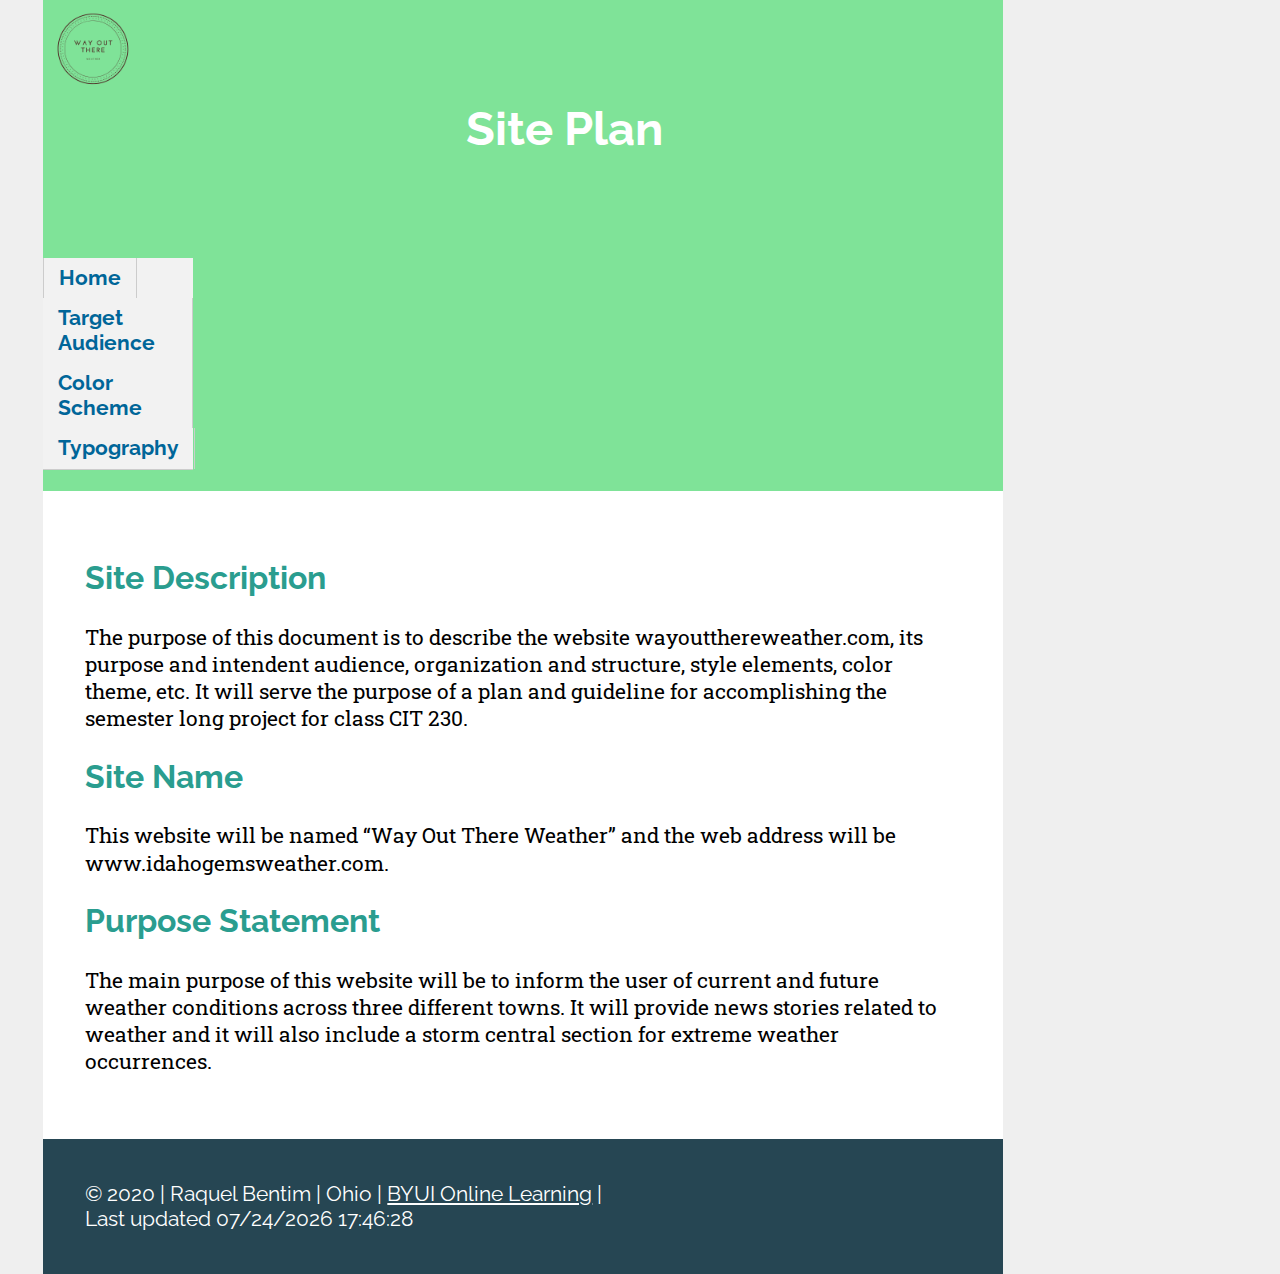
==== lesson 03/index.html @ 1ad6f04a "dssaa" ====
<!DOCTYPE html>
<html lang="en">
<head>
    <meta charset="UTF-8">
    <meta name="viewport" content="width=device-width, initial-scale=1.0">
    <meta http-equiv="X-UA-Compatible" content="ie=edge">
    <link rel="stylesheet" href="css/small.css">
    <link rel="stylesheet" href="css/normalize.css">
    
    <link rel="stylesheet" href="css/medium.css">
    <title>CIT 230 Assignment Portal | Site Plan </title>
</head>
<body>
    
    <header>
        <img src="images/logo.png" alt="Way Out There Weather" class="logo">
        <h1>Site Plan</h1>
        <div id="nav"> 
            <ul>
                <li><a href="index.html">Home</a></li>
                <li><a href="audience.html">Target Audience</a></li>
                <li><a href="colorscheme.html">Color Scheme</a></li>
                <li><a href="typography.html">Typography</a></li>
            </ul>
        </div>
    </header>
    
      
    <main>
        
        <h2>Site Description</h2>
        <p>The purpose of this document is to describe the website wayoutthereweather.com, its purpose and 
        intendent audience, organization and structure, style elements, color theme, etc. It will serve 
        the purpose of a plan and guideline for accomplishing the semester long project for class CIT 230.  
        </p>
            <h2 id="siteName">Site Name</h2>
         
            <p>This website will be named “Way Out There Weather” and the web address will be www.idahogemsweather.com.
            </p>
      
            <h2 id="purpose">Purpose Statement</h2>
            <p>The main purpose of this website will be to inform the user of current and future weather conditions
            across three different towns. It will provide news stories related to weather and it will also include
            a storm central section for extreme weather occurrences.  </p>
     
        
    </main>
    <footer class="headfoot">
        &copy; 2020 | Raquel Bentim | Ohio | <a href="https://www.byui.edu/online">BYUI Online Learning</a> |  <span id="currentdate"></span>
    <script src="js/currentdate.js"></script>
    <br>
    Last updated <span id="lastmodified"></span>
    <script src="js/lastmodified.js"></script>
    </footer>
    
</body>
</html>
---- lesson 03/css/small.css ----
@import url('https://fonts.googleapis.com/css?family=Raleway|Roboto+Slab&display=swap');
body,
main,
footer {
    max-width: 960px;
    margin: 0 auto;
    font-size: 11pt;
    padding: 2em;
}

header {
    background-color: #7FE398;
    /*display: grid;
    grid-template-columns: 100px 1fr;*/
}

.logo {
    float: right;
    width: 100px;
    display: block;
}

main {
    background-color: white;
}

body {
    background-color: #EFEFEF;
    padding-top: 0;
    padding-bottom: 0;
}

h1 {
    font-family: 'Raleway', sans-serif;
    font-size: 1.6em;
    padding: 1.5em;
    text-align: center;
    margin: 0;
    background-color: #7FE398;
    color: white;
}

h2,
h3,
h4,
h5 {
    font-family: 'Raleway', sans-serif;
    color: #2A9D8F;
}

p {
    font-family:'Roboto Slab', serif;
    line-height: 1.7rem;
}

a {
    color: #264653;
}

a:hover {
    color: #96454A;
}

#nav {
	width: 100%;
	float: left;
	margin: 0 0 1em 0;
	padding: 0;
	background-color: #f2f2f2;
	border-bottom: 1px solid #ccc;  }
#nav ul {
	list-style: none;
	width: 100%;
	margin: 0 auto;
	padding: 0; }
#nav li {
	float: left; }
#nav li a {
	display: block;
	padding: 8px 15px;
	text-decoration: none;
	font-weight: bold;
	color: #069;
	border-right: 1px solid #ccc; }
#nav li:first-child a {
	border-left: 1px solid #ccc; }
#nav li a:hover {
	color: #4A1316;
	background-color: #fff; }


ul li,
ol li {
    font-family: 'Raleway', sans-serif;
}

img {
    max-width: 100%;
}

footer {
    background-color: #264653;
    color: white;
    font-family: 'Raleway', sans-serif;
}

footer a {
    color: white;
}

table,
th,
td {
    border: 1px solid black;
    border-collapse: collapse;
}

th,
td {
    padding: 15px;
    text-align: left;
    font-family: 'Raleway', sans-serif;
}

.site-header-sample {
    color: white;
    background-color: #264653;
    font-size: 40pt;
    font-family: 'Bevan', sans-serif;
}

.navigation-sample {
    color: #264653;
    background-color: #E9C46A;
    font-size: 16px;
}

.footer-sample {
    color: white;
    background-color: #264653;
    font-size: 20pt;
}

.heading-sample {
    color: #2A9D8F;
    font-size: 32pt;
    font-family: 'Bevan', sans-serif;
}

.paragraph-sample {
    font-size: 16pt;
}

.rgb {
    font-size: 16pt;
    font-family: 'Raleway', sans-serif;
}
#primary {
    color: #45965A;
}
#secondary01 {
    color: #7FE398;
}
#secondary02 {
    color: #4A1316;
}
#tertiary01 {
    color: #1B4A26;
}
#tertiary02 {
    color: #96454A;
}
---- lesson 03/css/medium.css ----
@media (min-width: 32.5em) {
    body,
    main,
    footer {
        font-size: 16pt;
    }
    nav ul {
        display: flex;
    }
    nav ul li {
        flex: 1 1 100%;
    }
    h1 {
        font-size: 2.2em;
        padding-left: .1em;
    }
    header {
        display: grid;
        grid-template-columns: 150px 1fr;
    }
    .icon {
        align-self: center;
    }
}
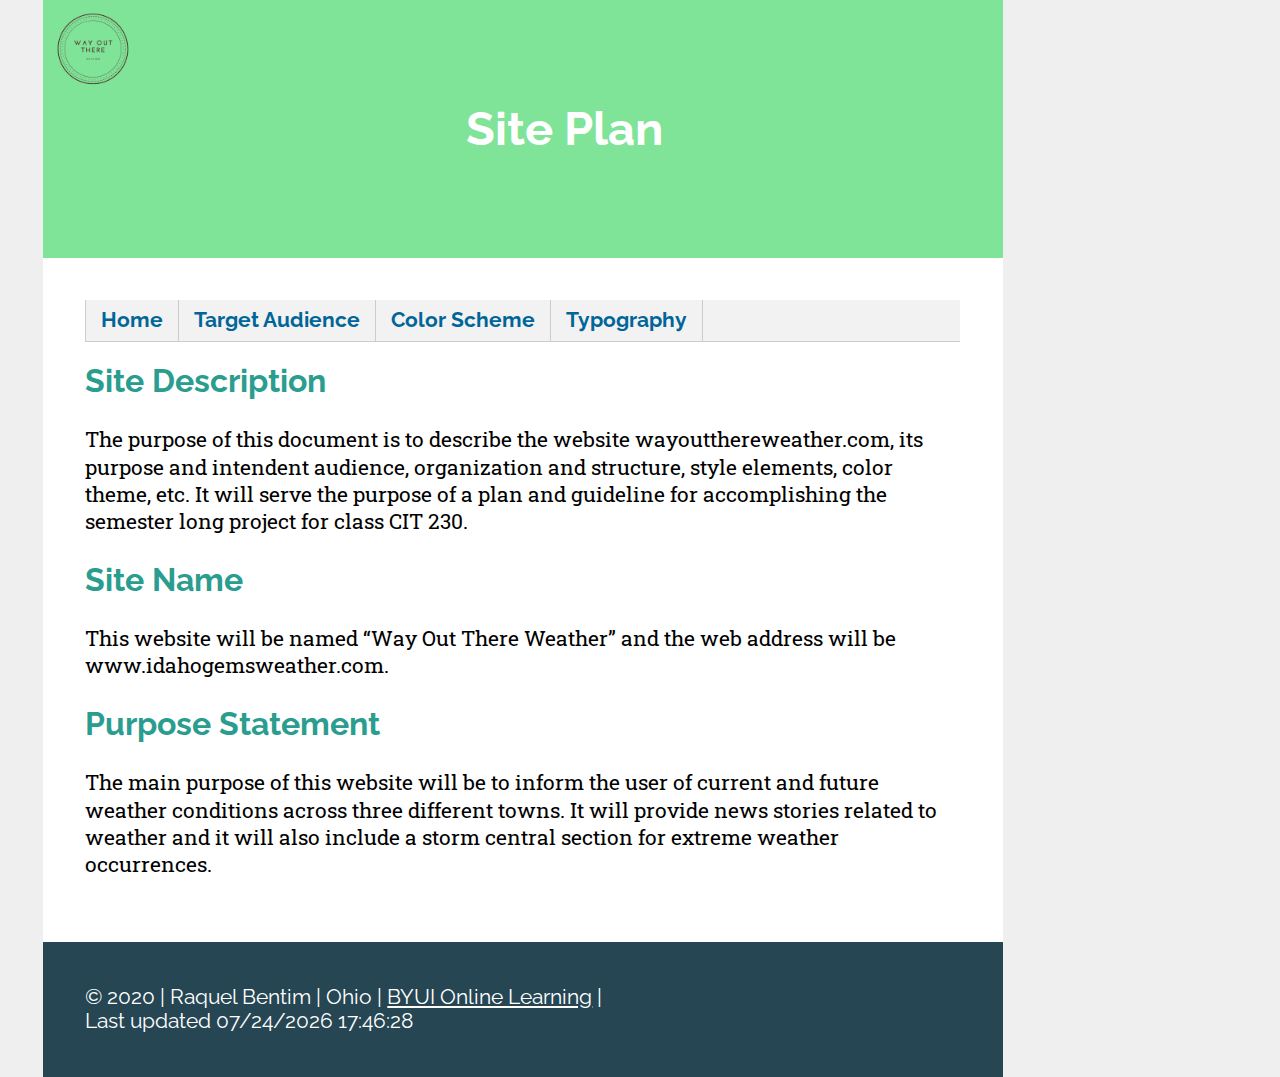
==== commit aacc132a: "asdads" ====
--- a/lesson 03/index.html
+++ b/lesson 03/index.html
@@ -15,6 +15,11 @@
     <header>
         <img src="images/logo.png" alt="Way Out There Weather" class="logo">
         <h1>Site Plan</h1>
+        
+    </header>
+    
+      
+    <main>
         <div id="nav"> 
             <ul>
                 <li><a href="index.html">Home</a></li>
@@ -23,11 +28,6 @@
                 <li><a href="typography.html">Typography</a></li>
             </ul>
         </div>
-    </header>
-    
-      
-    <main>
-        
         <h2>Site Description</h2>
         <p>The purpose of this document is to describe the website wayoutthereweather.com, its purpose and 
         intendent audience, organization and structure, style elements, color theme, etc. It will serve 
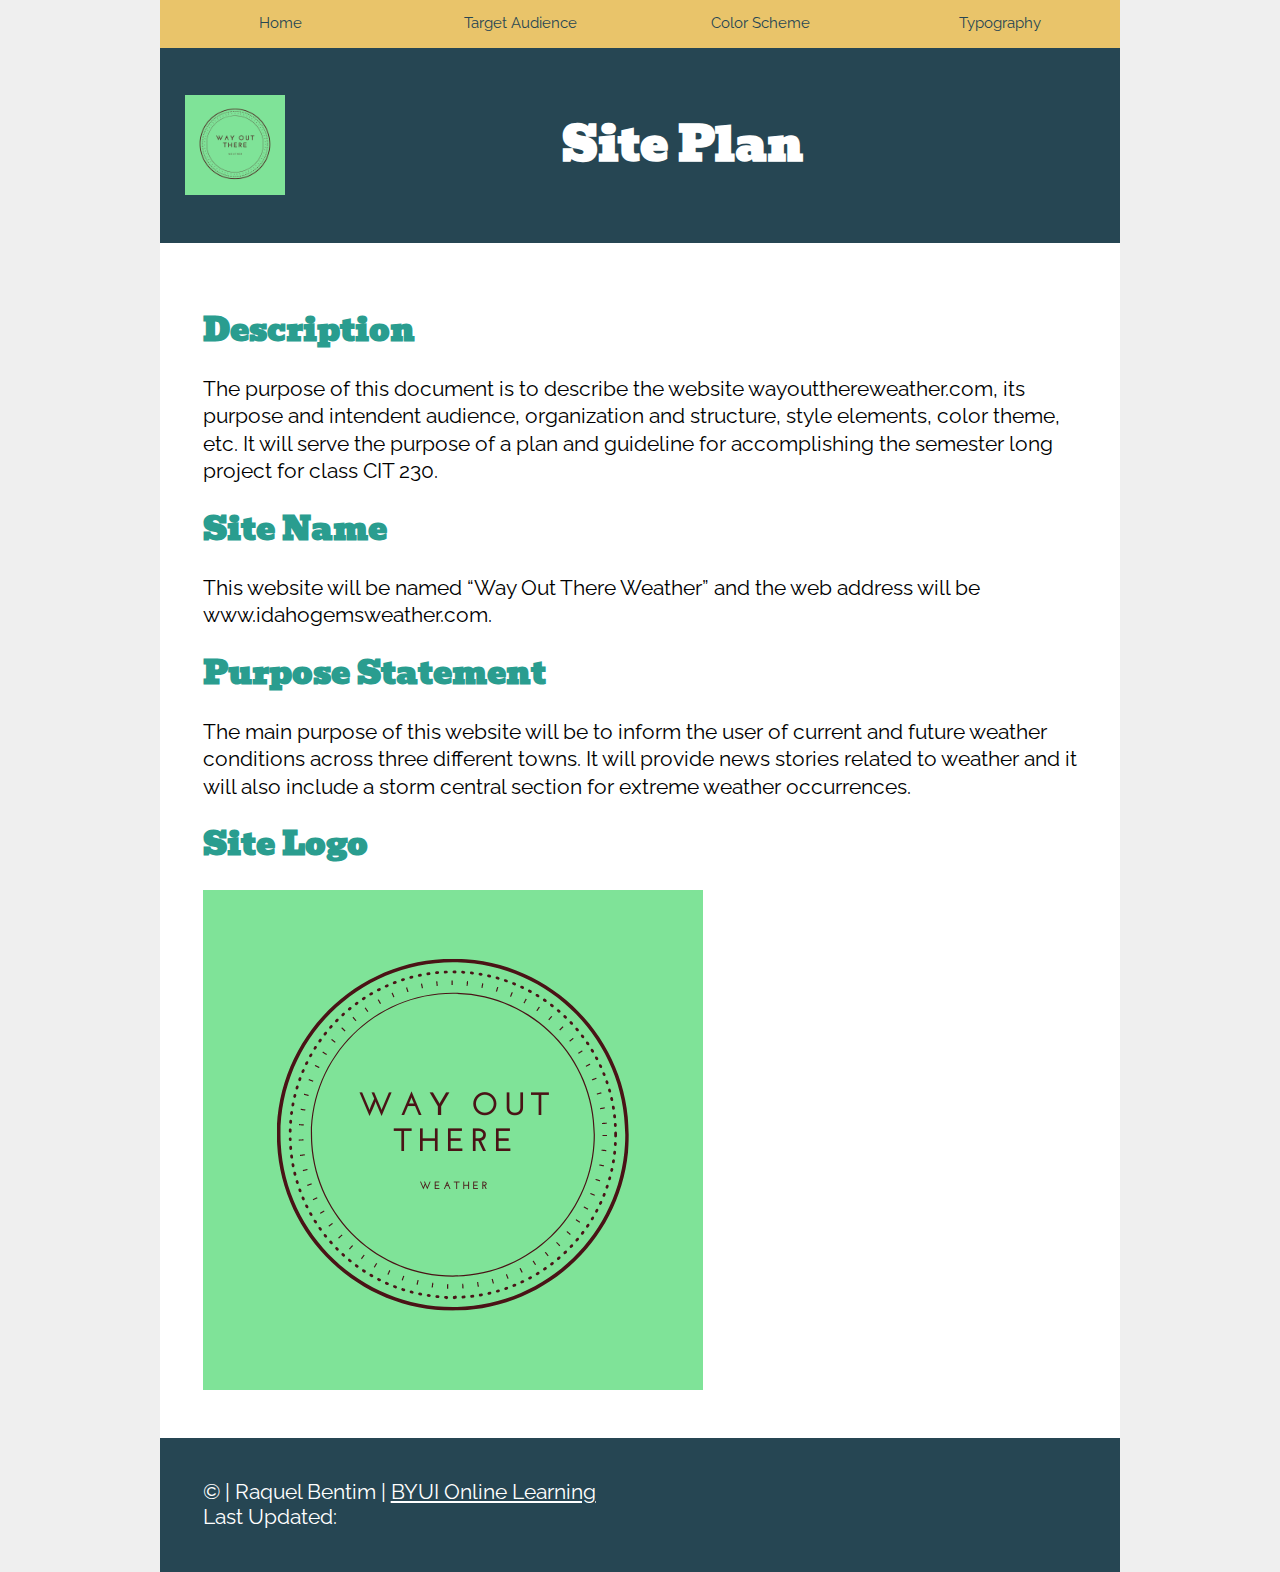
==== commit 2b7a206f: "dfgsdf" ====
--- a/lesson 03/index.html
+++ b/lesson 03/index.html
@@ -1,57 +1,51 @@
+
 <!DOCTYPE html>
 <html lang="en">
+
 <head>
     <meta charset="UTF-8">
     <meta name="viewport" content="width=device-width, initial-scale=1.0">
     <meta http-equiv="X-UA-Compatible" content="ie=edge">
+    <link rel="stylesheet" href="../css/normalize.css">
     <link rel="stylesheet" href="css/small.css">
-    <link rel="stylesheet" href="css/normalize.css">
-    
     <link rel="stylesheet" href="css/medium.css">
-    <title>CIT 230 Assignment Portal | Site Plan </title>
+    <title>Site Plan</title>
 </head>
+
 <body>
-    
+    <nav>
+        <ul>
+            <li><a href="index.html">Home</a></li>
+            <li><a href="target-audience.html">Target Audience</a></li>
+            <li><a href="color-scheme.html">Color Scheme</a></li>
+            <li><a href="typography.html">Typography</a></li>
+        </ul>
+    </nav>
     <header>
-        <img src="images/logo.png" alt="Way Out There Weather" class="logo">
+        <img src="images/logo.png" alt="Way Out There Weather" class="icon">
         <h1>Site Plan</h1>
+    </header>
+    <main>
+        <h2>Description</h2>
+        <p>The purpose of this document is to describe the website wayoutthereweather.com, 
+            its purpose and intendent audience, organization and structure, style elements, 
+            color theme, etc. It will serve the purpose of a plan and guideline for accomplishing 
+            the semester long project for class CIT 230.
+        </p>
+        <h2>Site Name</h2>
+        <p>This website will be named “Way Out There Weather” and the web address will be www.idahogemsweather.com.</p>
+        <h2>Purpose Statement </h2>
+        <p>The main purpose of this website will be to inform the user of current and future weather 
+            conditions across three different towns. It will provide news stories related to weather 
+            and it will also include a storm central section for extreme weather occurrences.</p>
+        <h2>Site Logo</h2>
         
-    </header>
-    
-      
-    <main>
-        <div id="nav"> 
-            <ul>
-                <li><a href="index.html">Home</a></li>
-                <li><a href="audience.html">Target Audience</a></li>
-                <li><a href="colorscheme.html">Color Scheme</a></li>
-                <li><a href="typography.html">Typography</a></li>
-            </ul>
-        </div>
-        <h2>Site Description</h2>
-        <p>The purpose of this document is to describe the website wayoutthereweather.com, its purpose and 
-        intendent audience, organization and structure, style elements, color theme, etc. It will serve 
-        the purpose of a plan and guideline for accomplishing the semester long project for class CIT 230.  
-        </p>
-            <h2 id="siteName">Site Name</h2>
-         
-            <p>This website will be named “Way Out There Weather” and the web address will be www.idahogemsweather.com.
-            </p>
-      
-            <h2 id="purpose">Purpose Statement</h2>
-            <p>The main purpose of this website will be to inform the user of current and future weather conditions
-            across three different towns. It will provide news stories related to weather and it will also include
-            a storm central section for extreme weather occurrences.  </p>
-     
-        
+        <img src="images/logo.png" alt="Way Out There Weather logo">
     </main>
-    <footer class="headfoot">
-        &copy; 2020 | Raquel Bentim | Ohio | <a href="https://www.byui.edu/online">BYUI Online Learning</a> |  <span id="currentdate"></span>
-    <script src="js/currentdate.js"></script>
-    <br>
-    Last updated <span id="lastmodified"></span>
-    <script src="js/lastmodified.js"></script>
-    </footer>
-    
+    <footer>&copy; <span id="currentYear"></span> | Raquel Bentim | <a href="https://www.byui.edu/online">BYUI Online Learning</a> <br>Last Updated: <span id="timeUpdated"></span></footer>
+
+    <script src="js/script.js"></script>
+
 </body>
+
 </html>--- a/lesson 03/css/small.css
+++ b/lesson 03/css/small.css
@@ -1,4 +1,4 @@
-@import url('https://fonts.googleapis.com/css?family=Raleway|Roboto+Slab&display=swap');
+@import url('https://fonts.googleapis.com/css?family=Bangers|Bevan|Raleway&display=swap');
 body,
 main,
 footer {
@@ -9,15 +9,16 @@
 }
 
 header {
-    background-color: #7FE398;
+    background-color: #264653;
     /*display: grid;
     grid-template-columns: 100px 1fr;*/
 }
 
-.logo {
-    float: right;
+.icon {
     width: 100px;
     display: block;
+    margin-left: auto;
+    margin-right: auto;
 }
 
 main {
@@ -31,12 +32,12 @@
 }
 
 h1 {
-    font-family: 'Raleway', sans-serif;
+    font-family: 'Bevan', sans-serif;
     font-size: 1.6em;
     padding: 1.5em;
     text-align: center;
     margin: 0;
-    background-color: #7FE398;
+    background-color: #264653;
     color: white;
 }
 
@@ -44,12 +45,12 @@
 h3,
 h4,
 h5 {
-    font-family: 'Raleway', sans-serif;
+    font-family: 'Bevan', sans-serif;
     color: #2A9D8F;
 }
 
 p {
-    font-family:'Roboto Slab', serif;
+    font-family: 'Raleway', sans-serif;
     line-height: 1.7rem;
 }
 
@@ -58,36 +59,35 @@
 }
 
 a:hover {
-    color: #96454A;
+    color: #F4A261;
 }
 
-#nav {
-	width: 100%;
-	float: left;
-	margin: 0 0 1em 0;
-	padding: 0;
-	background-color: #f2f2f2;
-	border-bottom: 1px solid #ccc;  }
-#nav ul {
-	list-style: none;
-	width: 100%;
-	margin: 0 auto;
-	padding: 0; }
-#nav li {
-	float: left; }
-#nav li a {
-	display: block;
-	padding: 8px 15px;
-	text-decoration: none;
-	font-weight: bold;
-	color: #069;
-	border-right: 1px solid #ccc; }
-#nav li:first-child a {
-	border-left: 1px solid #ccc; }
-#nav li a:hover {
-	color: #4A1316;
-	background-color: #fff; }
+nav {
+    background-color: #E9C46A;
+    text-align: center;
+}
 
+nav ul {
+    list-style-type: none;
+    margin: 0;
+    padding: 0;
+    overflow: hidden;
+}
+
+nav li a {
+    display: block;
+    color: #264653;
+    text-align: center;
+    padding: 0.95rem;
+    text-decoration: none;
+    font-size: 0.95rem;
+    font-family: 'Raleway', sans-serif;
+}
+
+nav a:hover {
+    background-color: #E76F51;
+    color: #264653;
+}
 
 ul li,
 ol li {
@@ -154,19 +154,4 @@
 .rgb {
     font-size: 16pt;
     font-family: 'Raleway', sans-serif;
-}
-#primary {
-    color: #45965A;
-}
-#secondary01 {
-    color: #7FE398;
-}
-#secondary02 {
-    color: #4A1316;
-}
-#tertiary01 {
-    color: #1B4A26;
-}
-#tertiary02 {
-    color: #96454A;
 }--- a/lesson 03/css/medium.css
+++ b/lesson 03/css/medium.css
@@ -21,4 +21,4 @@
     .icon {
         align-self: center;
     }
-}+}
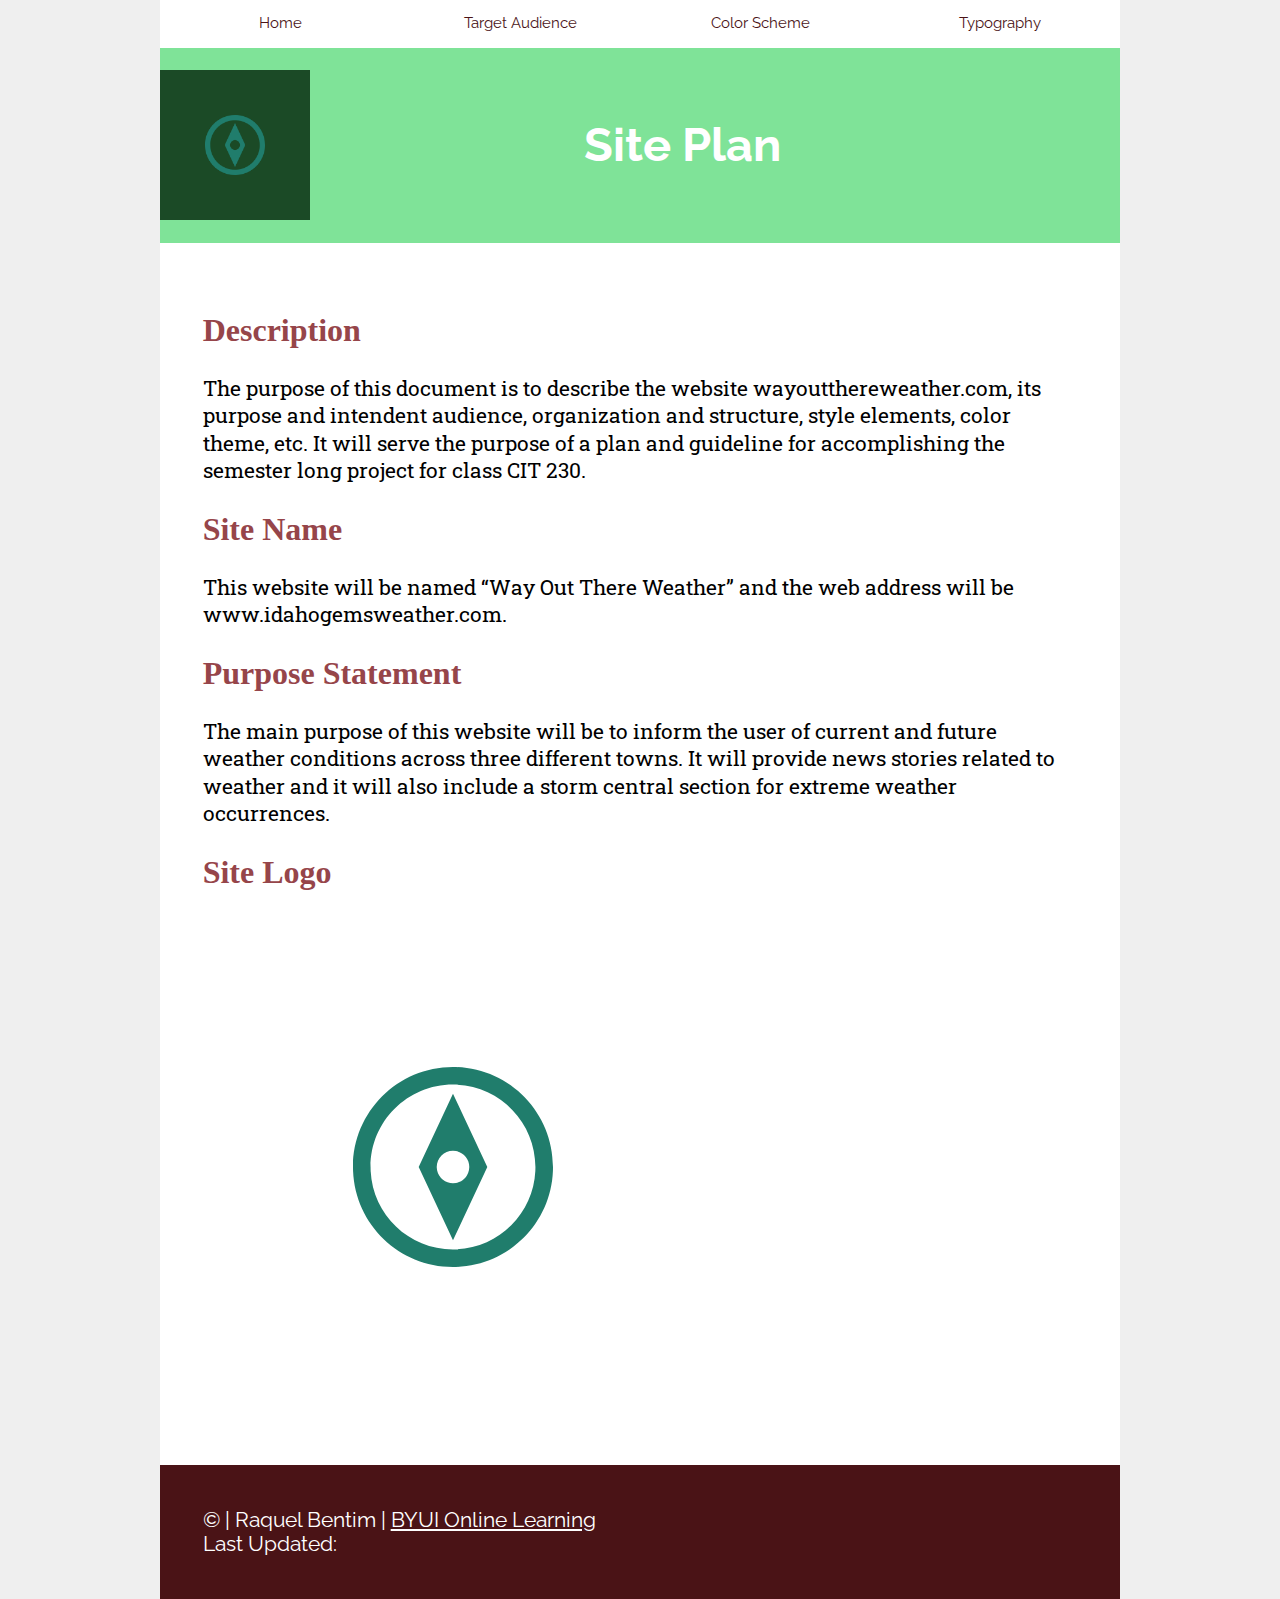
==== commit 51392783: "skdd" ====
--- a/lesson 03/index.html
+++ b/lesson 03/index.html
@@ -16,13 +16,13 @@
     <nav>
         <ul>
             <li><a href="index.html">Home</a></li>
-            <li><a href="target-audience.html">Target Audience</a></li>
-            <li><a href="color-scheme.html">Color Scheme</a></li>
+            <li><a href="audience.html">Target Audience</a></li>
+            <li><a href="colorscheme.html">Color Scheme</a></li>
             <li><a href="typography.html">Typography</a></li>
         </ul>
     </nav>
     <header>
-        <img src="images/logo.png" alt="Way Out There Weather" class="icon">
+        <img src="images/logo1.png" alt="Way Out There Weather" class="icon">
         <h1>Site Plan</h1>
     </header>
     <main>
--- a/lesson 03/css/small.css
+++ b/lesson 03/css/small.css
@@ -1,4 +1,4 @@
-@import url('https://fonts.googleapis.com/css?family=Bangers|Bevan|Raleway&display=swap');
+@import url('https://fonts.googleapis.com/css?family=Raleway|Roboto+Slab&display=swap');
 body,
 main,
 footer {
@@ -9,13 +9,13 @@
 }
 
 header {
-    background-color: #264653;
+    background-color: #7FE398;
     /*display: grid;
     grid-template-columns: 100px 1fr;*/
 }
 
 .icon {
-    width: 100px;
+    float: right;
     display: block;
     margin-left: auto;
     margin-right: auto;
@@ -32,38 +32,40 @@
 }
 
 h1 {
-    font-family: 'Bevan', sans-serif;
+    font-family: 'Raleway', sans-serif;
     font-size: 1.6em;
     padding: 1.5em;
     text-align: center;
     margin: 0;
-    background-color: #264653;
+    background-color: #7FE398;
     color: white;
 }
 
-h2,
+h2 {
+    color: #96454A;
+}
 h3,
 h4,
 h5 {
-    font-family: 'Bevan', sans-serif;
-    color: #2A9D8F;
+    font-family: 'Raleway', sans-serif;
+    color: #45965A;
 }
 
 p {
-    font-family: 'Raleway', sans-serif;
+    font-family: 'Roboto Slab', serif;
     line-height: 1.7rem;
 }
 
 a {
-    color: #264653;
+    color: #4A1316;
 }
 
 a:hover {
-    color: #F4A261;
+    color: #96454A;
 }
 
 nav {
-    background-color: #E9C46A;
+    background-color: white;
     text-align: center;
 }
 
@@ -76,7 +78,7 @@
 
 nav li a {
     display: block;
-    color: #264653;
+    color: #4A1316;
     text-align: center;
     padding: 0.95rem;
     text-decoration: none;
@@ -85,12 +87,11 @@
 }
 
 nav a:hover {
-    background-color: #E76F51;
-    color: #264653;
+    background-color: #96454A;
+    color: #4A1316;
 }
 
-ul li,
-ol li {
+ul li {
     font-family: 'Raleway', sans-serif;
 }
 
@@ -99,58 +100,14 @@
 }
 
 footer {
-    background-color: #264653;
+    background-color: #4A1316;
     color: white;
     font-family: 'Raleway', sans-serif;
 }
 
 footer a {
     color: white;
-}
-
-table,
-th,
-td {
-    border: 1px solid black;
-    border-collapse: collapse;
-}
-
-th,
-td {
-    padding: 15px;
-    text-align: left;
-    font-family: 'Raleway', sans-serif;
-}
-
-.site-header-sample {
-    color: white;
-    background-color: #264653;
-    font-size: 40pt;
-    font-family: 'Bevan', sans-serif;
-}
-
-.navigation-sample {
-    color: #264653;
-    background-color: #E9C46A;
-    font-size: 16px;
-}
-
-.footer-sample {
-    color: white;
-    background-color: #264653;
-    font-size: 20pt;
-}
-
-.heading-sample {
-    color: #2A9D8F;
-    font-size: 32pt;
-    font-family: 'Bevan', sans-serif;
-}
-
-.paragraph-sample {
-    font-size: 16pt;
-}
-
+}s
 .rgb {
     font-size: 16pt;
     font-family: 'Raleway', sans-serif;
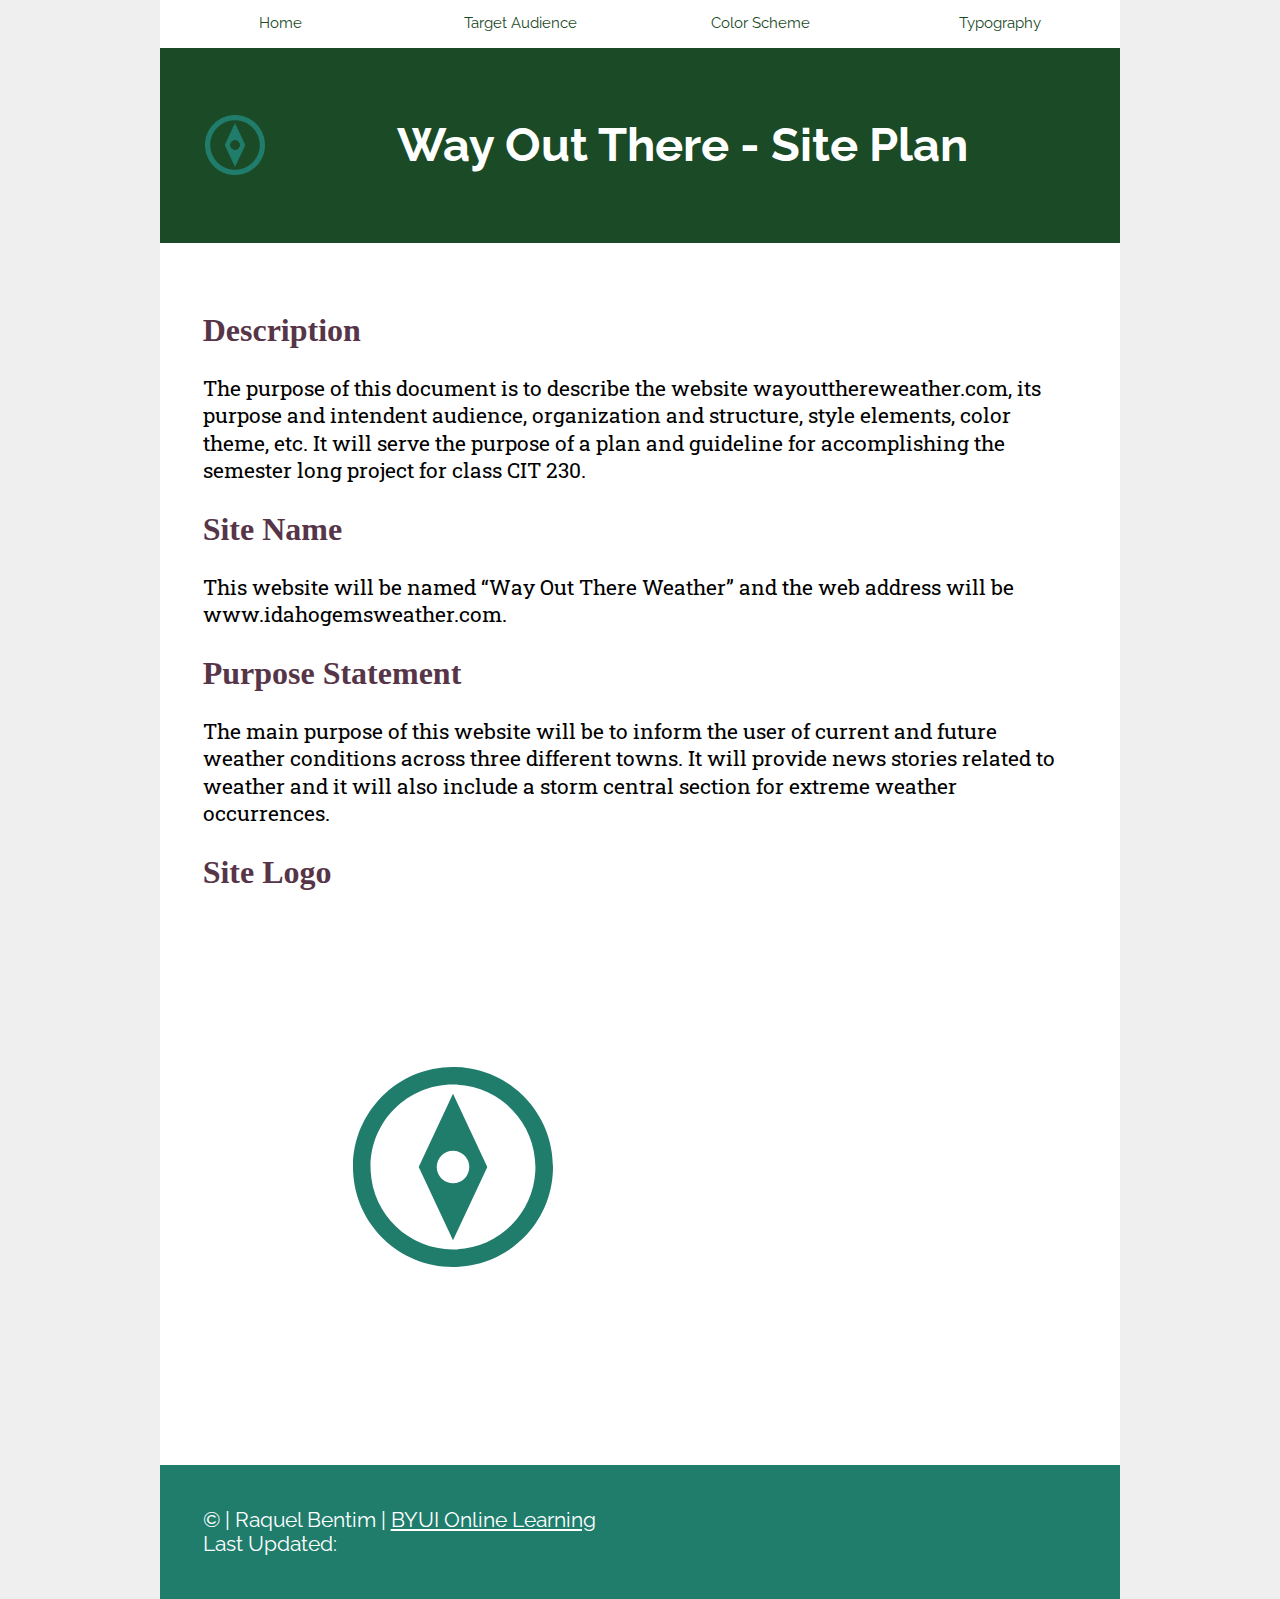
==== commit a3c125cc: "jddj" ====
--- a/lesson 03/index.html
+++ b/lesson 03/index.html
@@ -23,7 +23,7 @@
     </nav>
     <header>
         <img src="images/logo1.png" alt="Way Out There Weather" class="icon">
-        <h1>Site Plan</h1>
+        <h1> Way Out There - Site Plan</h1>
     </header>
     <main>
         <h2>Description</h2>
--- a/lesson 03/css/small.css
+++ b/lesson 03/css/small.css
@@ -9,7 +9,7 @@
 }
 
 header {
-    background-color: #7FE398;
+    background-color: #1B4A26;
     /*display: grid;
     grid-template-columns: 100px 1fr;*/
 }
@@ -37,12 +37,12 @@
     padding: 1.5em;
     text-align: center;
     margin: 0;
-    background-color: #7FE398;
+    background-color: #1B4A26;
     color: white;
 }
 
 h2 {
-    color: #96454A;
+    color: #573548;
 }
 h3,
 h4,
@@ -61,7 +61,7 @@
 }
 
 a:hover {
-    color: #96454A;
+    color: #573548;
 }
 
 nav {
@@ -78,7 +78,7 @@
 
 nav li a {
     display: block;
-    color: #4A1316;
+    color: #1B4A26;
     text-align: center;
     padding: 0.95rem;
     text-decoration: none;
@@ -87,8 +87,8 @@
 }
 
 nav a:hover {
-    background-color: #96454A;
-    color: #4A1316;
+    background-color: white;
+    color: #573548;
 }
 
 ul li {
@@ -100,7 +100,7 @@
 }
 
 footer {
-    background-color: #4A1316;
+    background-color: #207D6C;
     color: white;
     font-family: 'Raleway', sans-serif;
 }
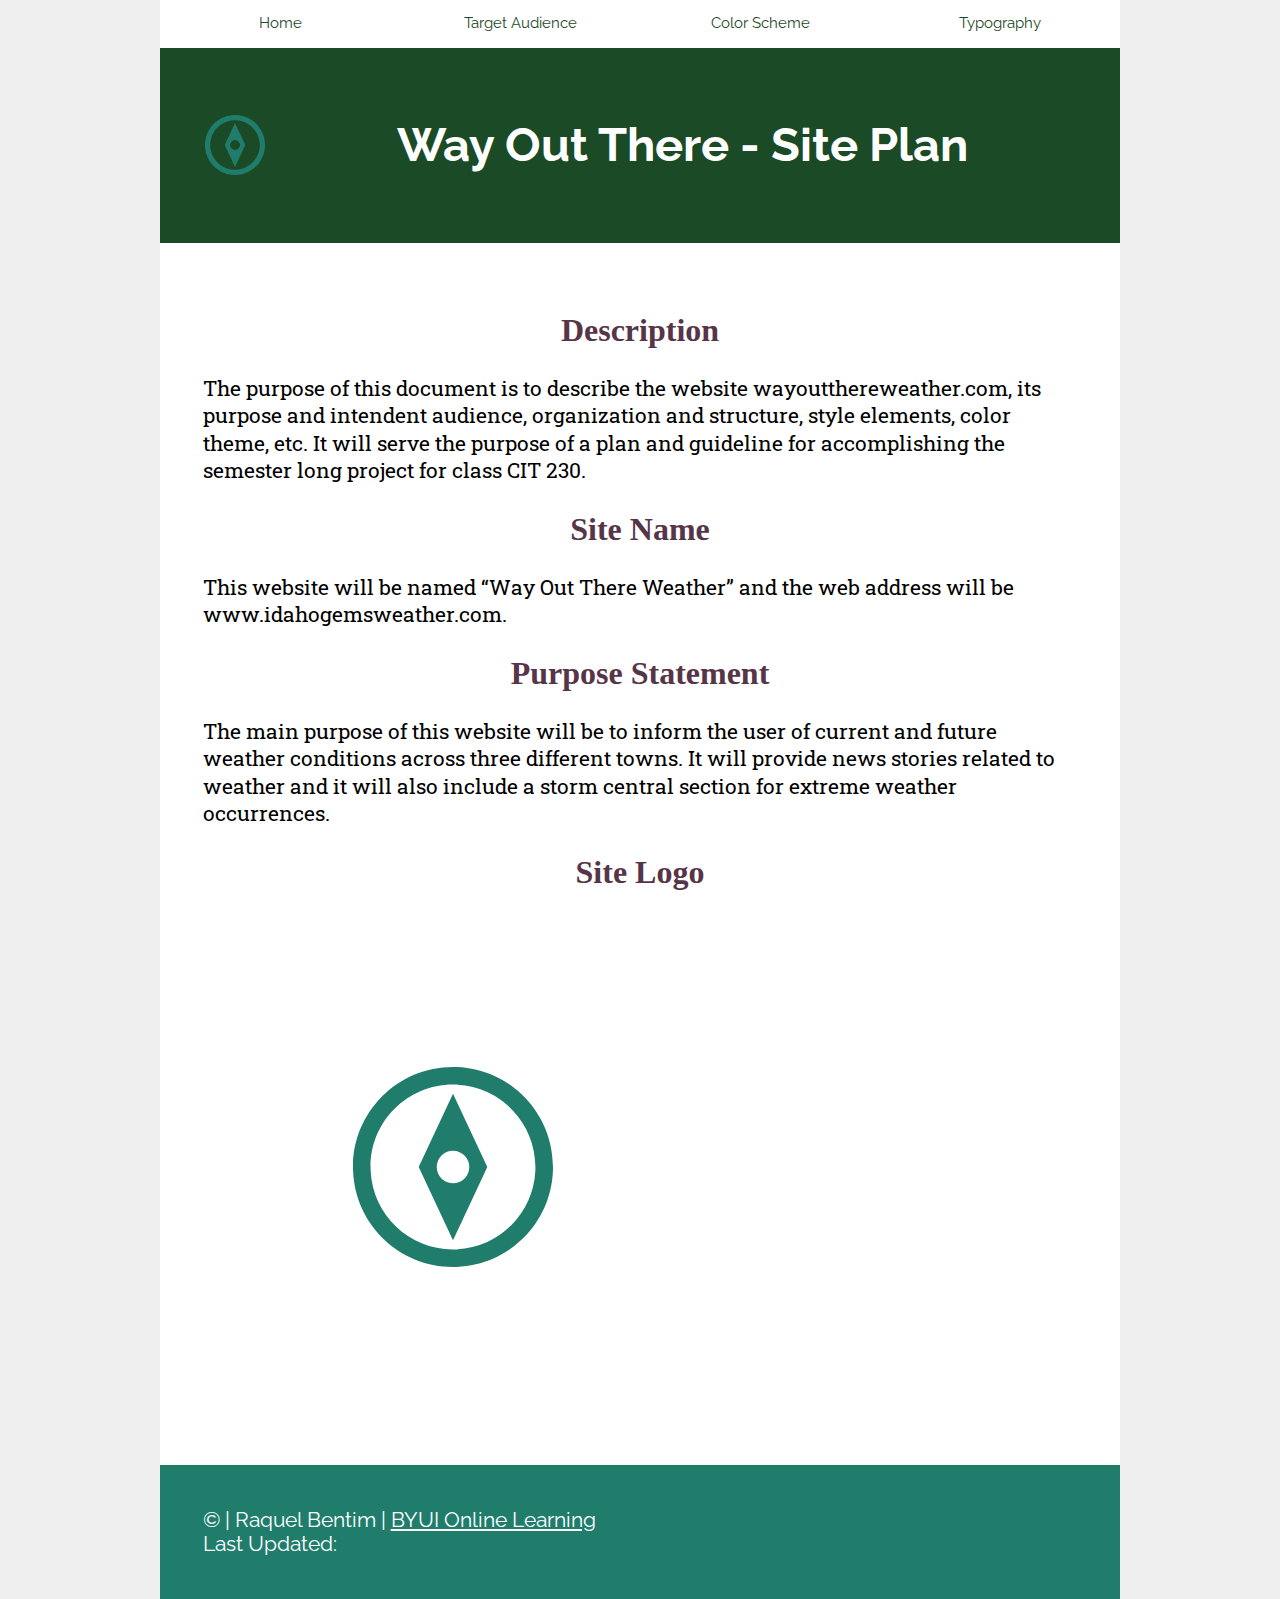
==== commit 8fe70985: "kjbl" ====
--- a/lesson 03/index.html
+++ b/lesson 03/index.html
@@ -44,7 +44,7 @@
     </main>
     <footer>&copy; <span id="currentYear"></span> | Raquel Bentim | <a href="https://www.byui.edu/online">BYUI Online Learning</a> <br>Last Updated: <span id="timeUpdated"></span></footer>
 
-    <script src="js/script.js"></script>
+    <script src="js/lastmodified.js"></script>
 
 </body>
 
--- a/lesson 03/css/small.css
+++ b/lesson 03/css/small.css
@@ -15,7 +15,7 @@
 }
 
 .icon {
-    float: right;
+    width: 500px;
     display: block;
     margin-left: auto;
     margin-right: auto;
@@ -43,6 +43,7 @@
 
 h2 {
     color: #573548;
+    text-align: center;
 }
 h3,
 h4,
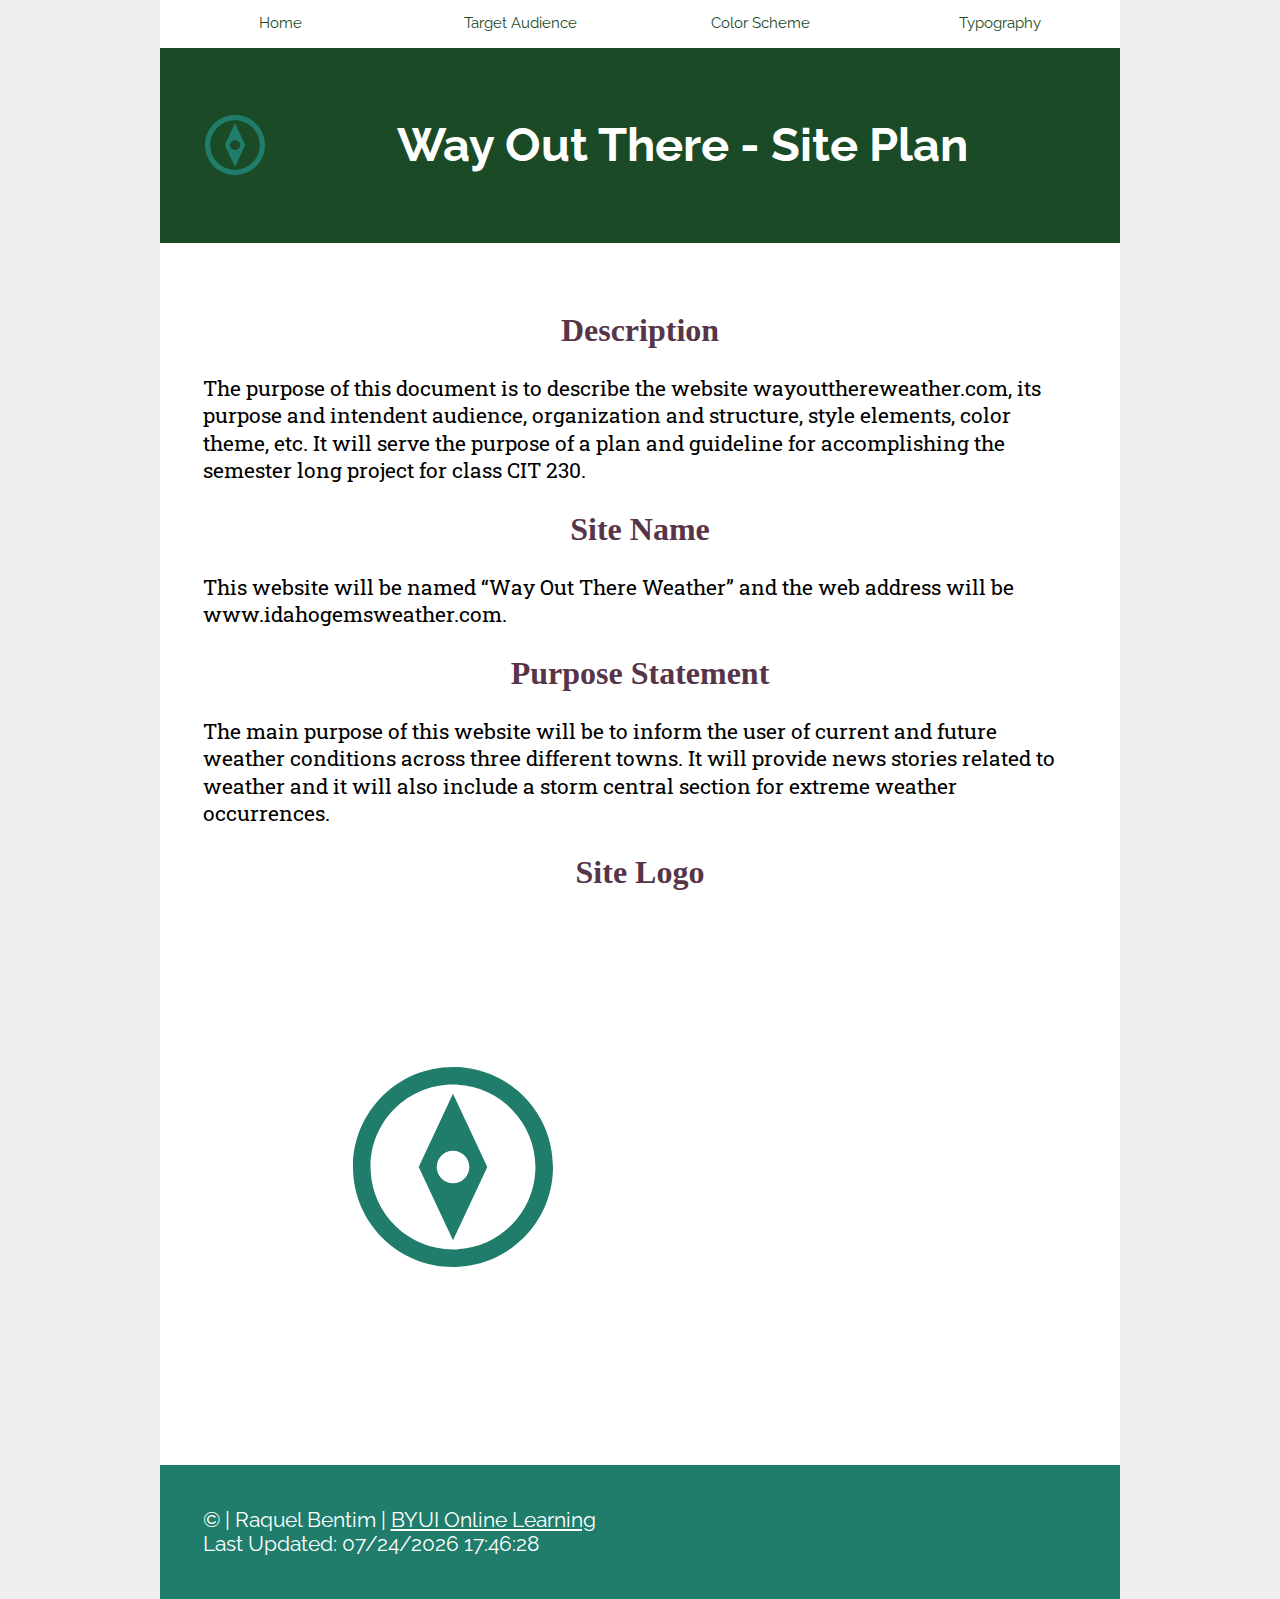
==== commit f9ac9960: "sdfsdf" ====
--- a/lesson 03/index.html
+++ b/lesson 03/index.html
@@ -42,9 +42,12 @@
         
         <img src="images/logo.png" alt="Way Out There Weather logo">
     </main>
-    <footer>&copy; <span id="currentYear"></span> | Raquel Bentim | <a href="https://www.byui.edu/online">BYUI Online Learning</a> <br>Last Updated: <span id="timeUpdated"></span></footer>
+    <footer>
+        &copy; | Raquel Bentim | <a href="https://www.byui.edu/online">BYUI Online Learning</a> 
+        <br>Last Updated: <span id="lastmodified"></span> <script src="js/lastmodified.js"></script>
+    </footer>
 
-    <script src="js/lastmodified.js"></script>
+    
 
 </body>
 
--- a/lesson 03/css/small.css
+++ b/lesson 03/css/small.css
@@ -17,6 +17,7 @@
 .icon {
     width: 500px;
     display: block;
+    float: center;
     margin-left: auto;
     margin-right: auto;
 }
